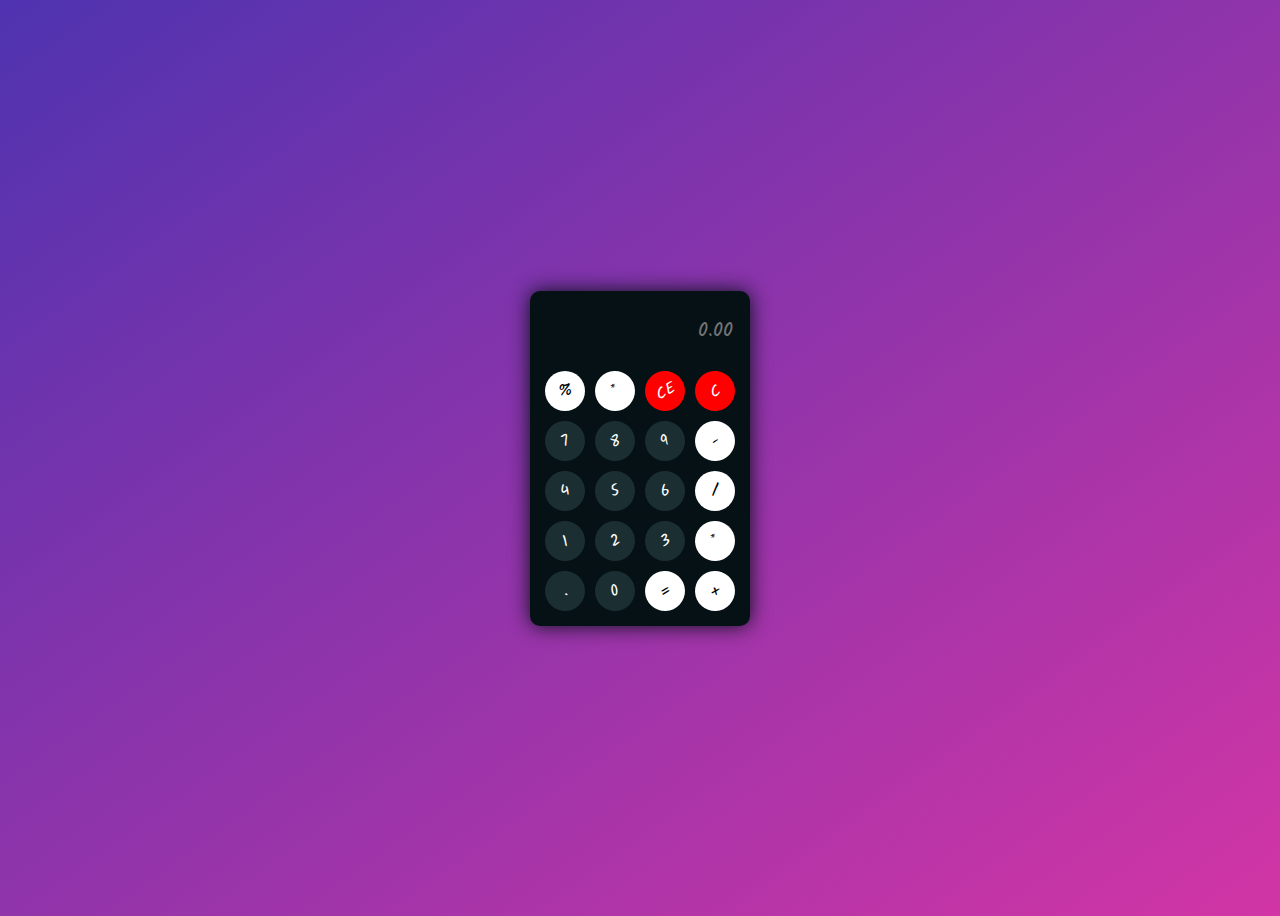
==== calc.html @ fa3f7091 "Cal-Q-Late" ====
<!DOCTYPE html>
<html lang="en">
<head>
    <meta charset="UTF-8">
    <meta http-equiv="X-UA-Compatible" content="IE=edge">
    <meta name="viewport" content="width=device-width, initial-scale=1.0">
    <title>Document</title>
</head>
<link rel="stylesheet" href="main.css">
<body>
    <div class="calc">
        <div class="input">
            <input type="text" id="inpt" placeholder="0.00">
        </div>
        <div class="first-row">
            <div class="btn2 white">%</div>
            <div class="btn white">*</div>
            <div class="btn red">CE</div>
            <div class="btn red">C</div>
        </div>
        <div class="first-row">
            <div class="btn brown">7</div>
            <div class="btn brown">8</div>
            <div class="btn brown">9</div>
            <div class="btn white">-</div>
        </div>
        <div class="first-row">
            <div class="btn brown">4</div>
            <div class="btn brown">5</div>
            <div class="btn brown">6</div>
            <div class="btn2 white">/</div>
        </div>
        <div class="first-row">
            <div class="btn brown">1</div>
            <div class="btn brown">2</div>
            <div class="btn brown">3</div>
            <div class="btn white">*</div>
        </div>
        <div class="first-row">
            <div class="btn brown">.</div>
            <div class="btn brown">0</div>
            <div class="btn white">=</div>
            <div class="btn white">+</div>
        </div>
    </div>
</body>
<script src="index.js"></script>
</html>
---- main.css ----
@import url('https://fonts.googleapis.com/css2?family=Kalam:wght@300;400;700&family=Poppins:ital,wght@0,100;0,200;0,300;0,400;0,500;0,600;0,700;0,800;0,900;1,100;1,300;1,400;1,500;1,600;1,700;1,800;1,900&display=swap');

body {
    background-image: linear-gradient(to bottom right, rgba(79, 51, 176, 1.0), rgba(210, 53, 165));
    height: 100vh;
    display: flex;
    justify-content: center;
    align-items: center;
    -webkit-user-select: none;
    /* Safari */
    -moz-user-select: none;
    /* Firefox */
    -ms-user-select: none;
    /* IE10+/Edge */
    user-select: none;
    /* Standard */
}

.calc {
    margin: auto;
    background-color: #061116;
    width: fit-content;
    padding: 10px;
    border-radius: 10px;
    font-family: kalam;
    box-shadow: 0px 0px 20px #061116;
}


.input {
    display: flex;
    justify-content: center;
    align-items: center; 
    margin-bottom: 5px;
}

input {
    font-size: 20px;
    padding: 5px 0px;
    width: 185px;
    height: 50px;
    outline: none;
    border: none;
    background-color: inherit;
    color: white;
    text-align: right;
    font-family: kalam;
    text-transform: uppercase;
}

.first-row {
    display: flex;
    justify-content: center;
    align-items: center;
}

.btn {
    width: 40px;
    height: 40px;
    margin: 5px;
    display: flex;
    justify-content: center;
    align-items: center;
    border-radius: 300px;
    background-color: azure;
    transform: rotate(-25deg);
    transition: 0.5s;
}

.btn:hover {
    transform: rotate(0deg);
    cursor: pointer;
}

.btn2 {
    width: 40px;
    height: 40px;
    margin: 5px;
    display: flex;
    justify-content: center;
    align-items: center;
    border-radius: 300px;
    background-color: azure;
    transition: 0.5s;
}

.btn2:hover {
    transform: rotate(15deg);
    cursor: pointer;
}

.white {
    background-color: white;
    color: black;
}

.white:hover {
    background-color: rgb(113, 203, 228);
    color: black;
}

.brown {
    background-color: #1b2f33;
    color: white;
}

.brown:hover {
    background-color: blue;
    color: white;
}

.red {
    background-color: red;
    color: white;
}

.red:hover {
    background-color: orange;
    color: white;
}
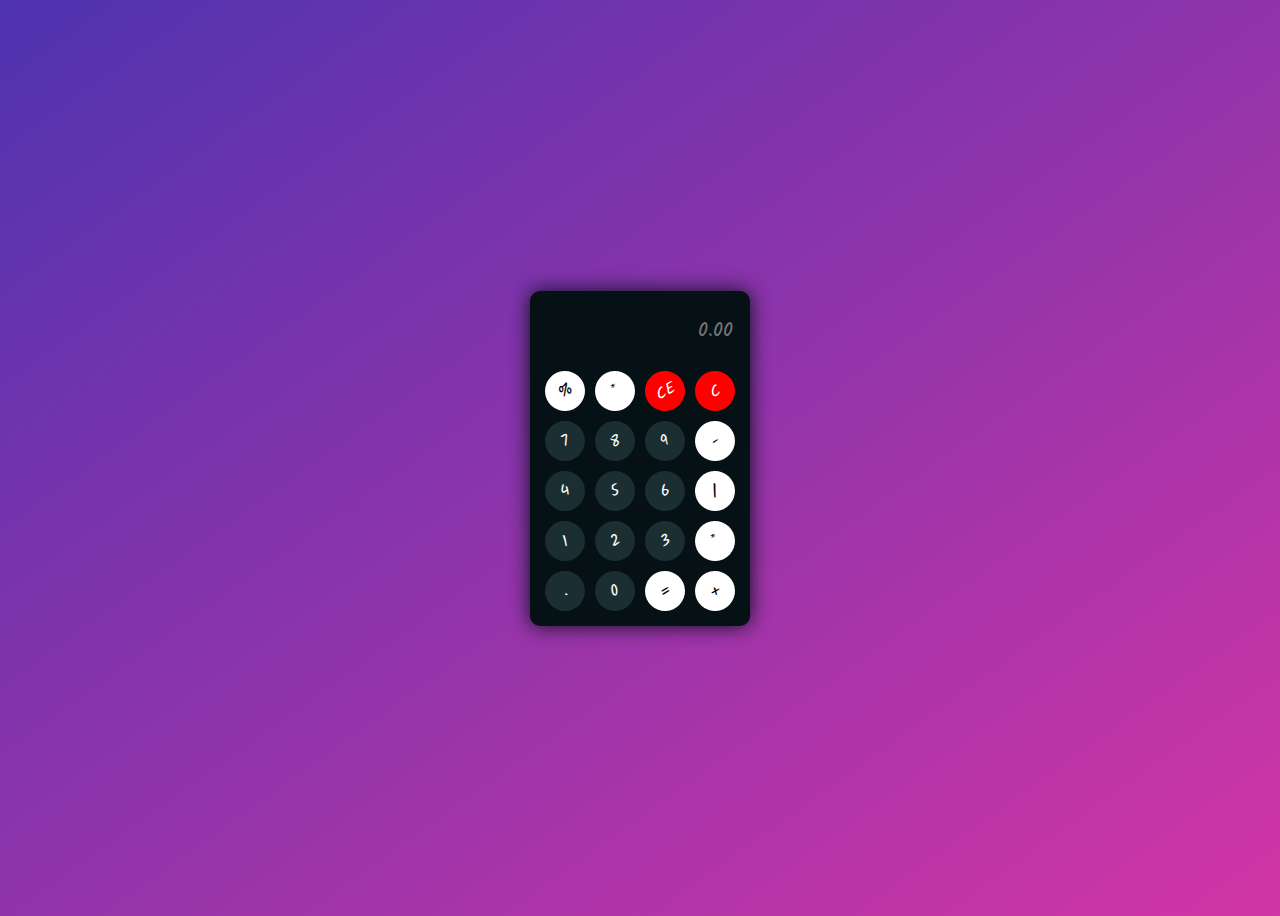
==== commit 90748332: "Update calc.html" ====
--- a/calc.html
+++ b/calc.html
@@ -13,7 +13,7 @@
             <input type="text" id="inpt" placeholder="0.00">
         </div>
         <div class="first-row">
-            <div class="btn2 white">%</div>
+            <div class="btn white">%</div>
             <div class="btn white">*</div>
             <div class="btn red">CE</div>
             <div class="btn red">C</div>
@@ -28,7 +28,7 @@
             <div class="btn brown">4</div>
             <div class="btn brown">5</div>
             <div class="btn brown">6</div>
-            <div class="btn2 white">/</div>
+            <div class="btn white">/</div>
         </div>
         <div class="first-row">
             <div class="btn brown">1</div>
@@ -45,4 +45,4 @@
     </div>
 </body>
 <script src="index.js"></script>
-</html>+</html>
